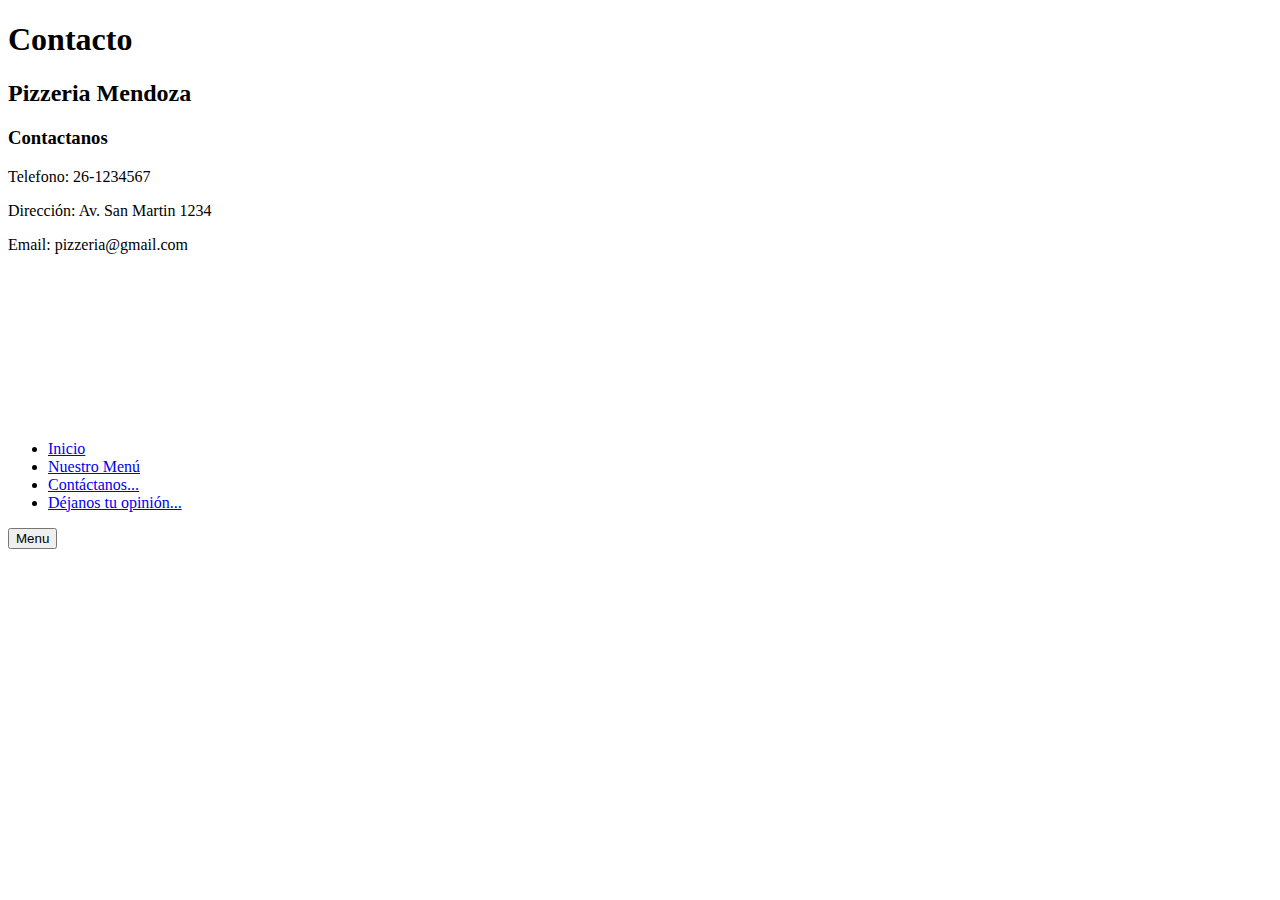
==== pages/contacto.html @ 9a1310c7 "Mejora de estilos y maquetación" ====
<!DOCTYPE html>
<html lang="en">
<head>
    <meta charset="UTF-8">
    <meta name="viewport" content="width=device-width, initial-scale=1.0">
    <link rel="stylesheet" href="./css/style.css">
    <link rel="icon" href="/Imagenes/icon.ico">
    <link rel="stylesheet" href="/CSS/style.css">
    <link rel="preconnect" href="https://fonts.googleapis.com">
    <link rel="preconnect" href="https://fonts.gstatic.com" crossorigin>
    <link href="https://fonts.googleapis.com/css2?family=Winky+Sans:ital,wght@0,300..900;1,300..900&display=swap" rel="stylesheet">
    <title>Contacto</title>
</head>
<body class="body-contacto">

    <header class="header-contacto">
        <h1>Contacto</h1>
    </header>

    <main>
        <section class="section-contacto">
            <article>
                <h2>Pizzeria Mendoza</h2>
                <h3>Contactanos</h3>
                <p>Telefono: 26-1234567</p>
                <p>Dirección: Av. San Martin 1234</p>
                <p>Email: pizzeria@gmail.com</p>
                <iframe src="https://www.google.com/maps/embed?pb=!1m18!1m12!1m3!1d3151.8354345093747!2d144.9559233158445!3d-37.81720997975166!2m3!1f0!2f0!3f0!3m2!1i1024!2i768!4f13.1!3m3!1m2!1s0x6ad65d5df1f7d771%3A0x5087a76e1e11010!2sMelbourne%2C%20Australia!5e0!3m2!1sen!2sus!4v1631427825021!5m2!1sen!2sus" 
                style="border:0;" 
                allowfullscreen="" 
                loading="lazy">></iframe>
            </article>
        </section>

        <div class="menu-lateral">
            <div class="contenido-menu">
                <ul>
                    <li><a href="/index.html">Inicio</a></li>
                    <li><a href="/pages/menu.html" title="Menu">Nuestro Menú</a></li>
                    <li><a href="/pages/contacto.html" title="Contacto">Contáctanos...</a></li>
                    <li><a href="/pages/resenia.html" title="Reseñas">Déjanos tu opinión...</a></li>
                </ul>
            </div>
        </div>
        
        <!-- Botón para abrir el menú -->
        <button class="boton-menu">Menu</button>
        
        </div>
        <script src="/js/script.js"></script>
    </main>
    
</body>
</html>
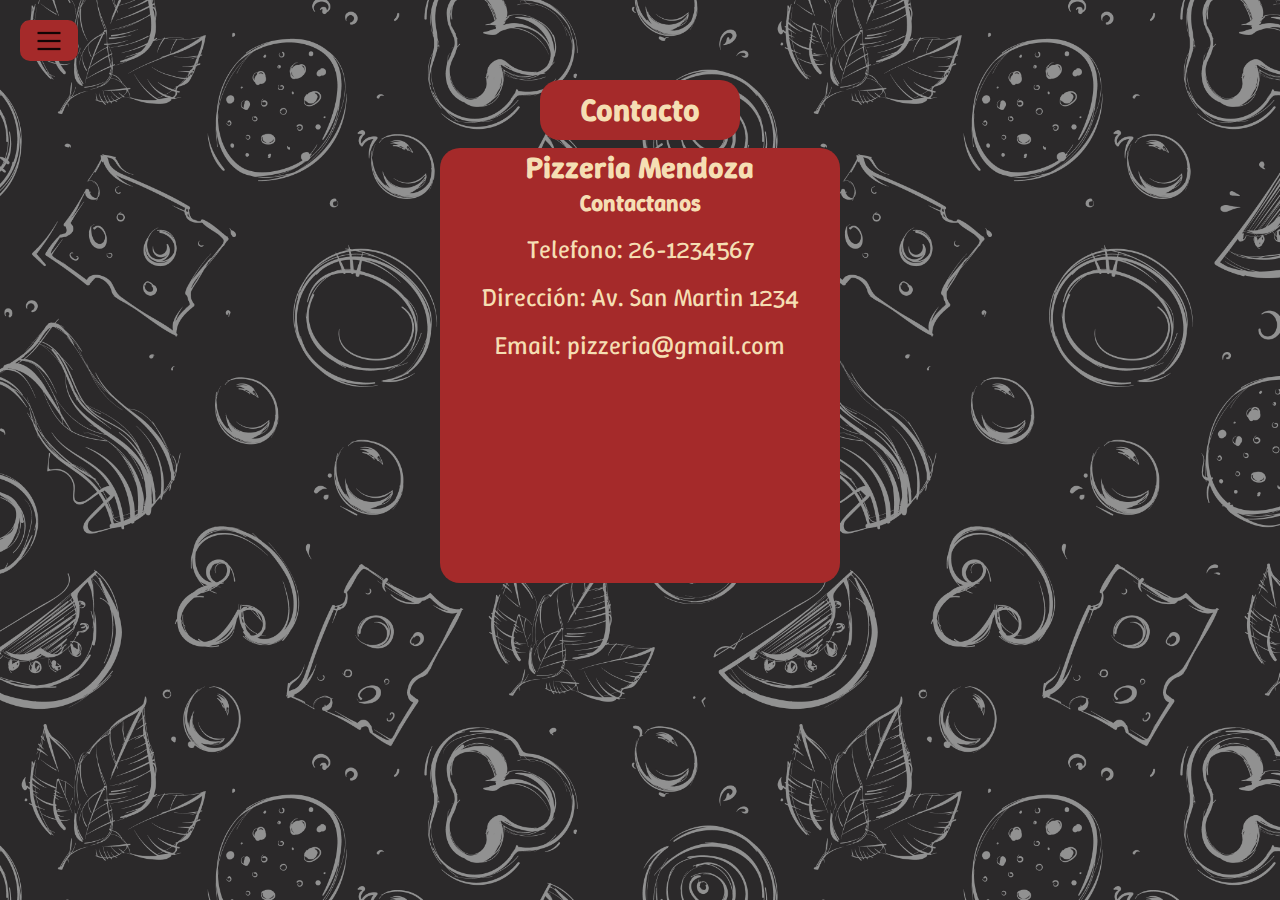
==== commit 50859833: "Update contacto.html" ====
--- a/pages/contacto.html
+++ b/pages/contacto.html
@@ -3,7 +3,7 @@
 <head>
     <meta charset="UTF-8">
     <meta name="viewport" content="width=device-width, initial-scale=1.0">
-    <link rel="stylesheet" href="./css/style.css">
+    <link rel="stylesheet" href="../css/style.css">
     <link rel="icon" href="/Imagenes/icon.ico">
     <link rel="stylesheet" href="/CSS/style.css">
     <link rel="preconnect" href="https://fonts.googleapis.com">
@@ -35,10 +35,10 @@
         <div class="menu-lateral">
             <div class="contenido-menu">
                 <ul>
-                    <li><a href="/index.html">Inicio</a></li>
-                    <li><a href="/pages/menu.html" title="Menu">Nuestro Menú</a></li>
-                    <li><a href="/pages/contacto.html" title="Contacto">Contáctanos...</a></li>
-                    <li><a href="/pages/resenia.html" title="Reseñas">Déjanos tu opinión...</a></li>
+                    <li><a href="index.html">Inicio</a></li>
+                    <li><a href="pages/menu.html" title="Menu">Nuestro Menú</a></li>
+                    <li><a href="pages/contacto.html" title="Contacto">Contáctanos...</a></li>
+                    <li><a href="pages/resenia.html" title="Reseñas">Déjanos tu opinión...</a></li>
                 </ul>
             </div>
         </div>
@@ -47,8 +47,8 @@
         <button class="boton-menu">Menu</button>
         
         </div>
-        <script src="/js/script.js"></script>
+        <script src="../js/script.js"></script>
     </main>
     
 </body>
-</html>+</html>
--- a/css/style.css
+++ b/css/style.css
@@ -0,0 +1,476 @@
+*{
+    padding: 0%;
+    margin: 0%;
+    box-sizing: border-box;
+    font-family: "Winky Sans", sans-serif;
+}
+
+/* Fondo de las paginas */
+.body-index{
+    background-image: url(/Imagenes/fondo3.jpg);
+    background-position: center;
+    background-size:20cm;
+}
+.body-contacto{
+    background-image: url(/Imagenes/fondo3.jpg);
+    background-position: center;
+    background-size:20cm;
+}
+.body-menu{
+    background-image: url(/Imagenes/fondo3.jpg);
+    background-position: center;
+    background-size:20cm;
+}
+.body-resenia{
+    background-image: url(/Imagenes/fondo3.jpg);
+    background-position: center;
+    background-size:20cm;
+}
+
+/* Estilos del index.thml */
+.header-index{
+    display: flex;
+    justify-content: center;
+    align-items: center;
+    margin-top: 80px;
+    
+}
+
+.header-index h1{
+    display: flex;
+    justify-content: center;
+    align-items: center;
+    background-color: brown;
+    color: wheat;
+    height: 150px;
+    width: 400px;
+    border-radius: 20px;
+}
+.header-index h1:hover{
+    transition: .4s;
+    background-image: url(/Imagenes/italia.png);
+    background-size:600px;
+    background-position: center;
+    background-repeat: no-repeat;
+    color: black;
+}
+
+.main-index{
+    display: flex;
+    justify-content: center;
+    align-items: center;
+    margin: 30px;
+}
+.main-index section{
+    background-color: brown;
+    color: wheat;
+    margin-right: 50px;
+    font-size: 20px;
+    height: 300px;
+    width: 500px;
+    border-radius: 20px;
+    text-align: center;
+}
+
+
+strong{
+    font-size: 80px;
+}
+
+.main-index img{
+    width: 550px;
+    height: 300px;
+    border-radius: 20px;
+}
+
+@media (max-width: 968px) {
+    .main-index {
+        display: flex;
+        flex-direction: column; /* Apila los elementos verticalmente */
+        align-items: center; /* Centra horizontalmente */
+        justify-content: center; /* Centra verticalmente */
+        text-align: center;
+        min-height: 100vh; /* Asegura que ocupe toda la pantalla */
+    }
+
+    .main-index section {
+        display: flex;
+        flex-direction: column;
+        align-items: center; /* Centra el contenido */
+        justify-content: center;
+        margin: 10px;
+    }
+
+    .main-index img {
+        max-width: 100%; /* Evita que sea demasiado grande */
+        border-radius: 20px;
+    }
+
+    .header-index {
+        text-align: center; /* Centra el texto del header */
+    }
+}
+@media (max-width: 530px) {
+    .main-index section {
+        display: flex;
+        flex-direction: column;
+        align-items: center; /* Centra el contenido */
+        justify-content: center;
+        max-width: 350px;
+        border-radius: 20px;
+        margin-top: 15px;
+    }
+    .section-index {
+        font-size: 14px; /* Reduce el tamaño del texto */
+        padding: 15px;
+
+}
+}
+@media (max-width: 390px) {
+    .main-index {
+
+        padding: 10px;
+    }
+
+    .main-index section {
+        max-width: 250px;
+        border-radius: 15px;
+        margin-top: 10px;
+        
+    }
+
+    .main-index .section-index {
+        height: 300px;
+        font-size: 12px; /* Reduce el tamaño de fuente */
+        
+    }
+
+    .main-index section img {
+        width: 100%;
+        border-radius: 10px;
+        display: block;
+        margin: 0 auto;
+    }
+
+}
+
+
+
+/* Estilo del menú lateral */
+.menu-lateral {
+    position: fixed;
+    top: 0;
+    left: 0;
+    width: 250px;
+    height: 100vh;
+    background-color: brown;
+    color: wheat;
+    padding: 20px;
+    transform: translateX(-250px); /* Inicialmente fuera de la vista */
+    transition: transform 0.5s;
+}
+
+.menu-lateral.activo {
+    transform: translateX(0); /* Cuando se agrega la clase 'activo', el menú se mueve a la vista */
+}
+
+.contenido-menu {
+    margin-top: 50px;
+}
+
+.contenido-menu ul {
+    list-style: none;
+    padding: 0;
+    margin: 0;
+}
+
+.contenido-menu li {
+    margin-bottom: 10px;
+}
+
+.contenido-menu a {
+    color: white;
+    text-decoration: none;
+    font-size: 20px;
+}
+
+/* Estilo para el botón que abre el menú */
+/* Estilo del botón normal */
+.boton-menu {
+    position: fixed;  
+    top: 20px;
+    left: 20px;
+    background-color: brown;
+    color: transparent;
+    background-image: url(/Imagenes/3barras.ico);
+    background-position: center;
+    background-repeat: no-repeat;
+    border: none;
+    padding: 10px 10px;
+    font-size: 16px;
+    cursor: pointer;
+    border-radius: 10px;
+    z-index: 2;  
+    transition: background-color 0.3s, color 0.3s;
+}
+
+/* Estilo del botón cuando el menú está abierto */
+.boton-menu.activo {
+    background-color: white;  /* Nuevo color cuando el menú está abierto */
+    background-image: url(/Imagenes/cerrar.ico);
+    color: transparent;
+    background-position: center;
+    background-repeat: no-repeat;
+}
+
+/* Estilos contacto */
+.header-contacto{
+    display: flex;
+    justify-content: center;
+    align-items: center;
+    margin-top: 80px;
+}
+
+.header-contacto h1{
+    display: flex;
+    justify-content: center;
+    align-items: center;
+    background-color: brown;
+    color: wheat;
+    height: 60px;
+    width: 200px;
+    border-radius: 20px;
+}
+.section-contacto {
+    display: flex;
+    flex-direction: column;
+    justify-content: center;
+    align-items: center;
+    
+}
+.section-contacto article{
+    font-size: 20px;
+    text-align: center;
+    margin-top: 8px;
+    background-color: brown;
+    color: wheat;
+    width: 400px;
+    border-radius: 20px;
+    
+}
+article p{
+    font-size: 25px;
+    margin: 15px;
+}
+.section-contacto iframe{
+    width: 350px;
+    height: 195px;
+    margin-bottom: 5px;
+    border-radius: 20px;
+}
+
+/* Estilos el menu de pizzas */
+.header-menu{
+    display: flex;
+    justify-content: center;
+    align-items: center;
+    margin-top: 75px;
+}
+
+.header-menu h1{
+    font-size: 30px;
+    display: flex;
+    justify-content: center;
+    align-items: center;
+    background-color: brown;
+    color: wheat;
+    height: 80px;
+    width: 250px;
+    border-radius: 20px;
+}
+.main-menu{
+    display: flex;
+    justify-content: center;
+    margin: 20px;
+    flex-wrap: wrap;
+}
+.section-menu{
+    margin: 20px;
+    border-radius: 10px;
+    color: wheat;
+    background-color: brown;
+    width: 300px;
+    height: 350px;
+    border: solid 5px wheat;
+}
+.section-menu img{
+    width: 100%;
+    height: 200px;
+    border-radius: 11px 11px 0px 0px;
+}
+.section-menu div{
+    display: flex;
+    flex-direction: column;
+    align-items: center;
+    font-size: 20px;
+}
+.section-menu div p {
+    width: 100%; /* Ajusta el ancho para evitar desbordes */
+    max-width: 100%; /* Evita que se salga del contenedor */
+    height: auto; /* Se adapta al contenido */
+    min-height: 1em; /* Altura mínima */
+    text-align: center; /* Centra el texto */
+    white-space: normal; /* Permite saltos de línea */
+    overflow-wrap: break-word; /* Evita palabras muy largas */
+    word-break: break-word; /* Rompe palabras si es necesario */
+    font-size: 20px; /* Ajusta el tamaño del texto */
+    padding: 5px; /* Agrega espacio interno */
+    margin: 0 auto; /* Centra el párrafo */
+}
+.main-form {
+    display: flex;
+    flex-direction: column;
+    align-items: center;
+    width: 100%;
+}
+
+.header-resenia {
+    display: flex;
+    flex-direction: column;
+    align-items: center;
+    margin-top: 10px;
+    text-align: center;
+}
+
+.header-resenia h1 {
+    font-size: 30px;
+    background-color: brown;
+    color: wheat;
+    height: 80px;
+    width: 250px;
+    border-radius: 15px;
+    display: flex;
+    justify-content: center;
+    align-items: center;
+    margin: 5px;
+}
+.main-form h2{
+    font-size: 24px;
+    background-color: brown;
+    color: wheat;
+    height: 80px;
+    width: 200px;
+    border-radius: 15px;
+    display: flex;
+    justify-content: center;
+    align-items: center;
+    margin: 5px;
+}
+
+.section-form {
+    display: flex;
+    flex-direction: column;
+    align-items: center;
+    background-color: #a62b2b;
+    color: wheat;
+    margin: 15px;
+    padding: 15px;
+    width: 90%;
+    max-width: 350px;
+    border-radius: 15px;
+}
+
+/* Alinea etiquetas e inputs mejor */
+.section-form label {
+    display: flex;
+    flex-direction: column;
+    align-items: center;
+    text-align: center;
+    margin-bottom: 8px;
+    width: 100%;
+}
+
+.section-form label input {
+    border-radius: 8px;
+    border: solid 1.5px;
+    padding: 5px;
+    width: 100%;
+    max-width: 220px;
+}
+
+/* Radio buttons en línea */
+.radio-group {
+    display: flex;
+    justify-content: center;
+    gap: 10px;
+}
+
+.radio-group label {
+    display: flex;
+    align-items: center;
+    gap: 5px;
+}
+
+/* Sección de estrellas más compacta */
+.rating {
+    display: flex;
+    flex-direction: column;
+    align-items: center;
+    gap: 3px;
+}
+
+.rating label {
+    display: flex;
+    align-items: center;
+    gap: 5px;
+}
+
+/* Área de texto más compacta */
+.section-form textarea {
+    width: 90%;
+    max-width: 220px;
+    height: 60px;
+    border-radius: 8px;
+    border: solid 1.5px;
+}
+
+/* Botón de enviar más pequeño */
+.submit {
+    width: 100px;
+    height: 35px;
+    font-size: 14px;
+    margin-top: 10px;
+    border-radius: 8px;
+    border: solid 1.5px black;
+    background-color: wheat;
+    color: black;
+    cursor: pointer;
+}
+
+/* Media Queries para pantallas pequeñas */
+@media (max-width: 480px) {
+    .header-resenia h1 {
+        font-size: 20px;
+        width: 90%;
+    }
+    
+    .section-form {
+        width: 95%;
+        padding: 10px;
+    }
+
+    .radio-group {
+        flex-direction: row;
+        gap: 5px;
+    }
+
+    .rating {
+        gap: 2px;
+    }
+
+    .section-form label input,
+    .section-form textarea {
+        width: 100%;
+    }
+}
+
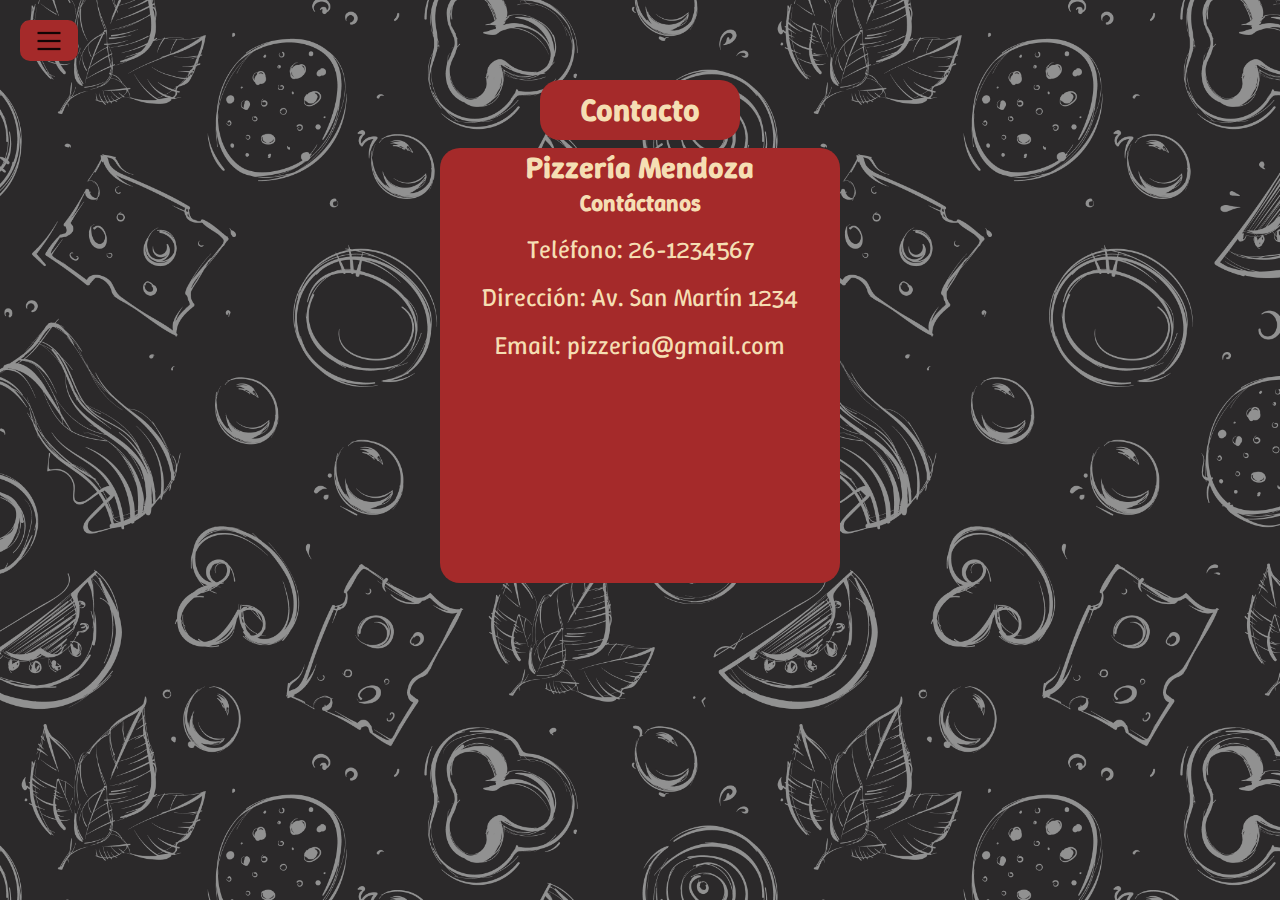
==== commit b9da98a0: "Update contacto.html" ====
--- a/pages/contacto.html
+++ b/pages/contacto.html
@@ -4,8 +4,7 @@
     <meta charset="UTF-8">
     <meta name="viewport" content="width=device-width, initial-scale=1.0">
     <link rel="stylesheet" href="../css/style.css">
-    <link rel="icon" href="/Imagenes/icon.ico">
-    <link rel="stylesheet" href="/CSS/style.css">
+    <link rel="icon" href="../Imagenes/icon.ico">
     <link rel="preconnect" href="https://fonts.googleapis.com">
     <link rel="preconnect" href="https://fonts.gstatic.com" crossorigin>
     <link href="https://fonts.googleapis.com/css2?family=Winky+Sans:ital,wght@0,300..900;1,300..900&display=swap" rel="stylesheet">
@@ -20,33 +19,32 @@
     <main>
         <section class="section-contacto">
             <article>
-                <h2>Pizzeria Mendoza</h2>
-                <h3>Contactanos</h3>
-                <p>Telefono: 26-1234567</p>
-                <p>Dirección: Av. San Martin 1234</p>
+                <h2>Pizzería Mendoza</h2>
+                <h3>Contáctanos</h3>
+                <p>Teléfono: 26-1234567</p>
+                <p>Dirección: Av. San Martín 1234</p>
                 <p>Email: pizzeria@gmail.com</p>
                 <iframe src="https://www.google.com/maps/embed?pb=!1m18!1m12!1m3!1d3151.8354345093747!2d144.9559233158445!3d-37.81720997975166!2m3!1f0!2f0!3f0!3m2!1i1024!2i768!4f13.1!3m3!1m2!1s0x6ad65d5df1f7d771%3A0x5087a76e1e11010!2sMelbourne%2C%20Australia!5e0!3m2!1sen!2sus!4v1631427825021!5m2!1sen!2sus" 
                 style="border:0;" 
                 allowfullscreen="" 
-                loading="lazy">></iframe>
+                loading="lazy"></iframe>
             </article>
         </section>
 
         <div class="menu-lateral">
             <div class="contenido-menu">
                 <ul>
-                    <li><a href="index.html">Inicio</a></li>
-                    <li><a href="pages/menu.html" title="Menu">Nuestro Menú</a></li>
-                    <li><a href="pages/contacto.html" title="Contacto">Contáctanos...</a></li>
-                    <li><a href="pages/resenia.html" title="Reseñas">Déjanos tu opinión...</a></li>
+                    <li><a href="../index.html">Inicio</a></li>
+                    <li><a href="menu.html" title="Menú">Nuestro Menú</a></li>
+                    <li><a href="contacto.html" title="Contacto">Contáctanos...</a></li>
+                    <li><a href="resenia.html" title="Reseñas">Déjanos tu opinión...</a></li>
                 </ul>
             </div>
         </div>
         
         <!-- Botón para abrir el menú -->
-        <button class="boton-menu">Menu</button>
+        <button class="boton-menu">Menú</button>
         
-        </div>
         <script src="../js/script.js"></script>
     </main>
     
